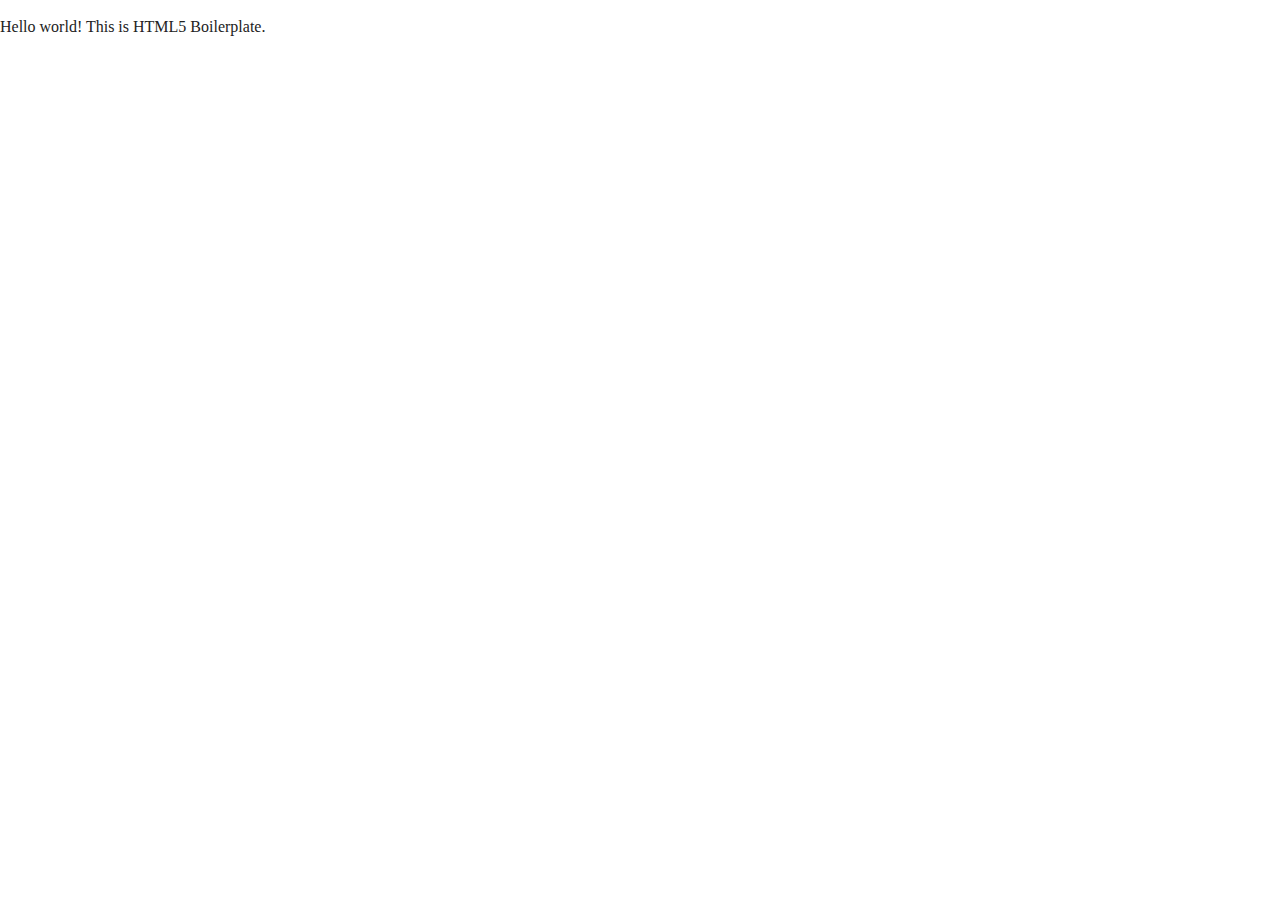
==== index.html @ 3a3f39ee "Add files via upload" ====
<!doctype html>
<html class="no-js" lang="">

<head>
  <meta charset="utf-8">
  <meta http-equiv="x-ua-compatible" content="ie=edge">
  <title></title>
  <meta name="description" content="">
  <meta name="viewport" content="width=device-width, initial-scale=1, shrink-to-fit=no">

  <link rel="manifest" href="site.webmanifest">
  <link rel="apple-touch-icon" href="icon.png">
  <!-- Place favicon.ico in the root directory -->

  <link rel="stylesheet" href="css/normalize.css">
  <link rel="stylesheet" href="css/main.css">
</head>

<body>
  <!--[if lte IE 9]>
    <p class="browserupgrade">You are using an <strong>outdated</strong> browser. Please <a href="https://browsehappy.com/">upgrade your browser</a> to improve your experience and security.</p>
  <![endif]-->

  <!-- Add your site or application content here -->
  <p>Hello world! This is HTML5 Boilerplate.</p>
  <script src="js/vendor/modernizr-3.6.0.min.js"></script>
  <script src="https://code.jquery.com/jquery-3.3.1.min.js" integrity="sha256-FgpCb/KJQlLNfOu91ta32o/NMZxltwRo8QtmkMRdAu8=" crossorigin="anonymous"></script>
  <script>window.jQuery || document.write('<script src="js/vendor/jquery-3.3.1.min.js"><\/script>')</script>
  <script src="js/plugins.js"></script>
  <script src="js/main.js"></script>

  <!-- Google Analytics: change UA-XXXXX-Y to be your site's ID. -->
  <script>
    window.ga = function () { ga.q.push(arguments) }; ga.q = []; ga.l = +new Date;
    ga('create', 'UA-XXXXX-Y', 'auto'); ga('send', 'pageview')
  </script>
  <script src="https://www.google-analytics.com/analytics.js" async defer></script>
</body>

</html>
---- css/main.css ----
/*! HTML5 Boilerplate v6.1.0 | MIT License | https://html5boilerplate.com/ */

/*
 * What follows is the result of much research on cross-browser styling.
 * Credit left inline and big thanks to Nicolas Gallagher, Jonathan Neal,
 * Kroc Camen, and the H5BP dev community and team.
 */

/* ==========================================================================
   Base styles: opinionated defaults
   ========================================================================== */

html {
    color: #222;
    font-size: 1em;
    line-height: 1.4;
}

/*
 * Remove text-shadow in selection highlight:
 * https://twitter.com/miketaylr/status/12228805301
 *
 * Vendor-prefixed and regular ::selection selectors cannot be combined:
 * https://stackoverflow.com/a/16982510/7133471
 *
 * Customize the background color to match your design.
 */

::-moz-selection {
    background: #b3d4fc;
    text-shadow: none;
}

::selection {
    background: #b3d4fc;
    text-shadow: none;
}

/*
 * A better looking default horizontal rule
 */

hr {
    display: block;
    height: 1px;
    border: 0;
    border-top: 1px solid #ccc;
    margin: 1em 0;
    padding: 0;
}

/*
 * Remove the gap between audio, canvas, iframes,
 * images, videos and the bottom of their containers:
 * https://github.com/h5bp/html5-boilerplate/issues/440
 */

audio,
canvas,
iframe,
img,
svg,
video {
    vertical-align: middle;
}

/*
 * Remove default fieldset styles.
 */

fieldset {
    border: 0;
    margin: 0;
    padding: 0;
}

/*
 * Allow only vertical resizing of textareas.
 */

textarea {
    resize: vertical;
}

/* ==========================================================================
   Browser Upgrade Prompt
   ========================================================================== */

.browserupgrade {
    margin: 0.2em 0;
    background: #ccc;
    color: #000;
    padding: 0.2em 0;
}

/* ==========================================================================
   Author's custom styles
   ========================================================================== */

















/* ==========================================================================
   Helper classes
   ========================================================================== */

/*
 * Hide visually and from screen readers
 */

.hidden {
    display: none !important;
}

/*
 * Hide only visually, but have it available for screen readers:
 * https://snook.ca/archives/html_and_css/hiding-content-for-accessibility
 *
 * 1. For long content, line feeds are not interpreted as spaces and small width
 *    causes content to wrap 1 word per line:
 *    https://medium.com/@jessebeach/beware-smushed-off-screen-accessible-text-5952a4c2cbfe
 */

.visuallyhidden {
    border: 0;
    clip: rect(0 0 0 0);
    height: 1px;
    margin: -1px;
    overflow: hidden;
    padding: 0;
    position: absolute;
    width: 1px;
    white-space: nowrap; /* 1 */
}

/*
 * Extends the .visuallyhidden class to allow the element
 * to be focusable when navigated to via the keyboard:
 * https://www.drupal.org/node/897638
 */

.visuallyhidden.focusable:active,
.visuallyhidden.focusable:focus {
    clip: auto;
    height: auto;
    margin: 0;
    overflow: visible;
    position: static;
    width: auto;
    white-space: inherit;
}

/*
 * Hide visually and from screen readers, but maintain layout
 */

.invisible {
    visibility: hidden;
}

/*
 * Clearfix: contain floats
 *
 * For modern browsers
 * 1. The space content is one way to avoid an Opera bug when the
 *    `contenteditable` attribute is included anywhere else in the document.
 *    Otherwise it causes space to appear at the top and bottom of elements
 *    that receive the `clearfix` class.
 * 2. The use of `table` rather than `block` is only necessary if using
 *    `:before` to contain the top-margins of child elements.
 */

.clearfix:before,
.clearfix:after {
    content: " "; /* 1 */
    display: table; /* 2 */
}

.clearfix:after {
    clear: both;
}

/* ==========================================================================
   EXAMPLE Media Queries for Responsive Design.
   These examples override the primary ('mobile first') styles.
   Modify as content requires.
   ========================================================================== */

@media only screen and (min-width: 35em) {
    /* Style adjustments for viewports that meet the condition */
}

@media print,
       (-webkit-min-device-pixel-ratio: 1.25),
       (min-resolution: 1.25dppx),
       (min-resolution: 120dpi) {
    /* Style adjustments for high resolution devices */
}

/* ==========================================================================
   Print styles.
   Inlined to avoid the additional HTTP request:
   https://www.phpied.com/delay-loading-your-print-css/
   ========================================================================== */

@media print {
    *,
    *:before,
    *:after {
        background: transparent !important;
        color: #000 !important; /* Black prints faster */
        -webkit-box-shadow: none !important;
        box-shadow: none !important;
        text-shadow: none !important;
    }

    a,
    a:visited {
        text-decoration: underline;
    }

    a[href]:after {
        content: " (" attr(href) ")";
    }

    abbr[title]:after {
        content: " (" attr(title) ")";
    }

    /*
     * Don't show links that are fragment identifiers,
     * or use the `javascript:` pseudo protocol
     */

    a[href^="#"]:after,
    a[href^="javascript:"]:after {
        content: "";
    }

    pre {
        white-space: pre-wrap !important;
    }
    pre,
    blockquote {
        border: 1px solid #999;
        page-break-inside: avoid;
    }

    /*
     * Printing Tables:
     * http://css-discuss.incutio.com/wiki/Printing_Tables
     */

    thead {
        display: table-header-group;
    }

    tr,
    img {
        page-break-inside: avoid;
    }

    p,
    h2,
    h3 {
        orphans: 3;
        widows: 3;
    }

    h2,
    h3 {
        page-break-after: avoid;
    }
}
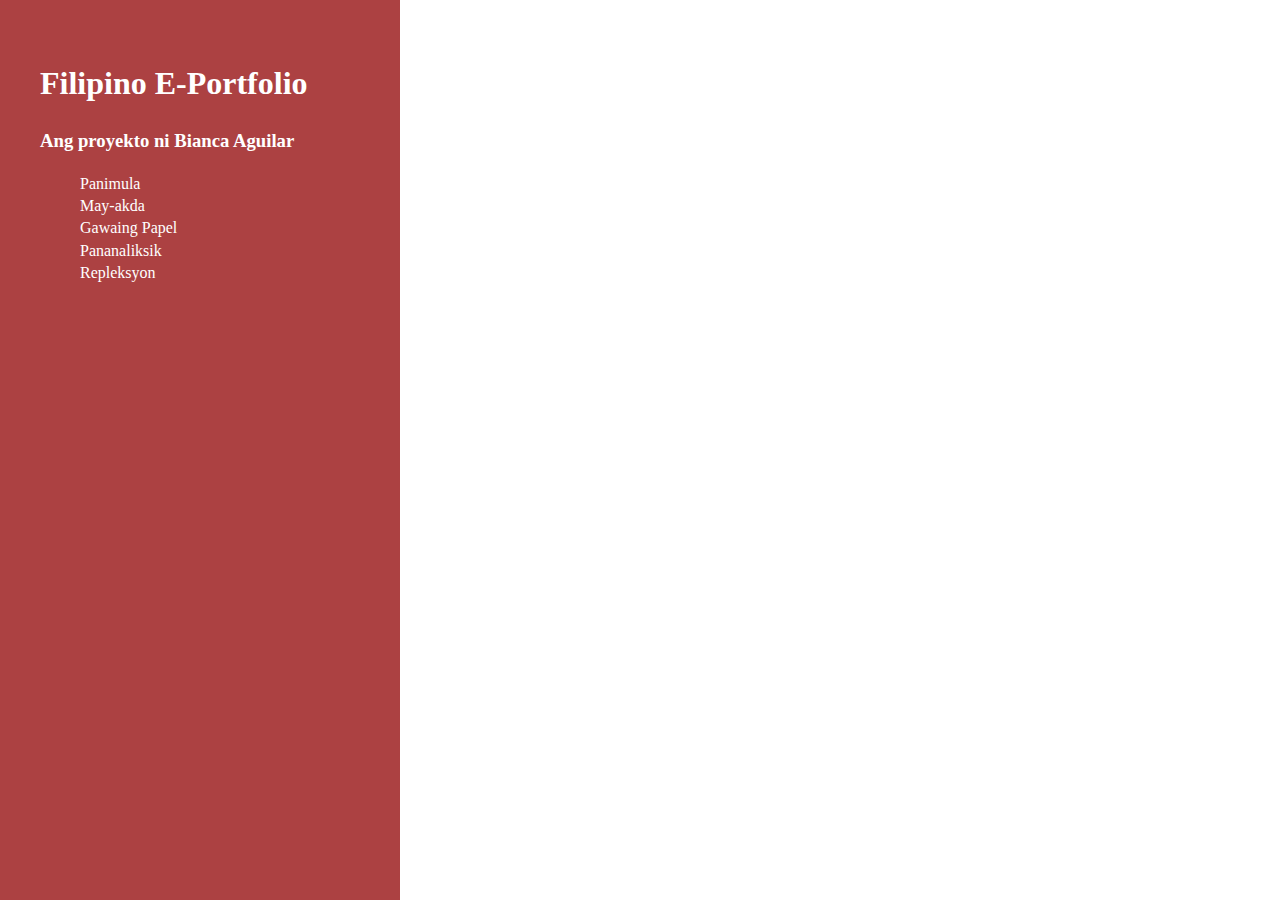
==== commit e68f3f68: "fix" ====
--- a/index.html
+++ b/index.html
@@ -22,7 +22,21 @@
   <![endif]-->
 
   <!-- Add your site or application content here -->
-  <p>Hello world! This is HTML5 Boilerplate.</p>
+  <div id="sidebar">
+    <h1>Filipino E-Portfolio</h1>
+    <h3>Ang proyekto ni Bianca Aguilar</h3>
+    <ul>
+      <li><a href="panimula.html">Panimula</a></li>
+      <li><a href="may-akda.html">May-akda</a></li>
+      <li><a href="papel.html">Gawaing Papel</a></li>
+      <li><a href="pananaliksik.html">Pananaliksik</a></li>
+      <li><a href="repleksyon.html">Repleksyon</a></li>
+    </ul>
+  </div>
+  <div id="main">
+
+  </div>
+
   <script src="js/vendor/modernizr-3.6.0.min.js"></script>
   <script src="https://code.jquery.com/jquery-3.3.1.min.js" integrity="sha256-FgpCb/KJQlLNfOu91ta32o/NMZxltwRo8QtmkMRdAu8=" crossorigin="anonymous"></script>
   <script>window.jQuery || document.write('<script src="js/vendor/jquery-3.3.1.min.js"><\/script>')</script>
--- a/css/main.css
+++ b/css/main.css
@@ -96,7 +96,35 @@
 /* ==========================================================================
    Author's custom styles
    ========================================================================== */
-
+#sidebar {
+    height:100%;
+    width:25%;
+    position:fixed;
+    background-color: #ac4142;
+    color:white;
+    z-index:1;
+    top:0;
+    left:0;
+    overflow-x:hidden;
+    padding: 40px 40px 40px 40px;
+}
+
+#sidebar h1 {
+
+}
+
+#sidebar ul {
+    list-style-type:none;
+}
+
+#sidebar a {
+    color:white;
+    text-decoration-line:none;
+}
+
+#main {
+    margin-left: 35%;
+}
 
 
 
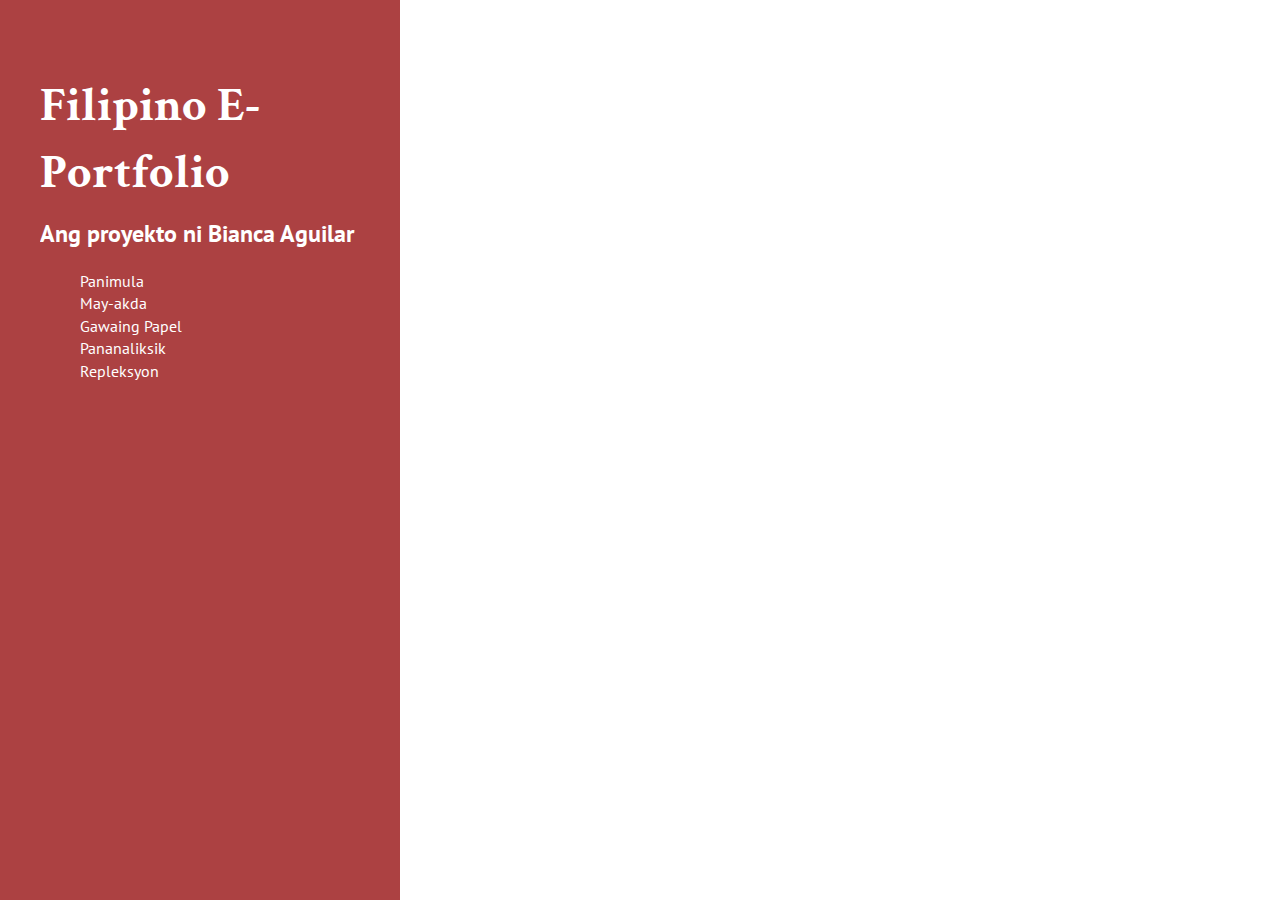
==== commit 3aef308c: "fix" ====
--- a/index.html
+++ b/index.html
@@ -14,6 +14,7 @@
 
   <link rel="stylesheet" href="css/normalize.css">
   <link rel="stylesheet" href="css/main.css">
+  <link href="https://fonts.googleapis.com/css?family=Crimson+Text|PT+Sans" rel="stylesheet">
 </head>
 
 <body>
@@ -24,7 +25,7 @@
   <!-- Add your site or application content here -->
   <div id="sidebar">
     <h1>Filipino E-Portfolio</h1>
-    <h3>Ang proyekto ni Bianca Aguilar</h3>
+    <h2>Ang proyekto ni Bianca Aguilar</h2>
     <ul>
       <li><a href="panimula.html">Panimula</a></li>
       <li><a href="may-akda.html">May-akda</a></li>
--- a/css/main.css
+++ b/css/main.css
@@ -110,10 +110,23 @@
 }
 
 #sidebar h1 {
-
+    font-family: 'Crimson Text', serif;
+    font-weight:bolder;
+    font-size: 300%;
+    margin-bottom:0;
+}
+
+#sidebar h2 {
+    font-family: 'PT Sans', sans-serif;
+    margin-top:10px;
+}
+
+#sidebar h2 span {
+    text-decoration-line:underline;
 }
 
 #sidebar ul {
+    font-family: 'PT Sans', sans-serif;
     list-style-type:none;
 }
 
@@ -124,6 +137,11 @@
 
 #main {
     margin-left: 35%;
+    font-family: 'PT Sans', sans-serif;
+}
+
+#main h1 {
+    font-family: 'Crimson Text', serif;
 }
 
 
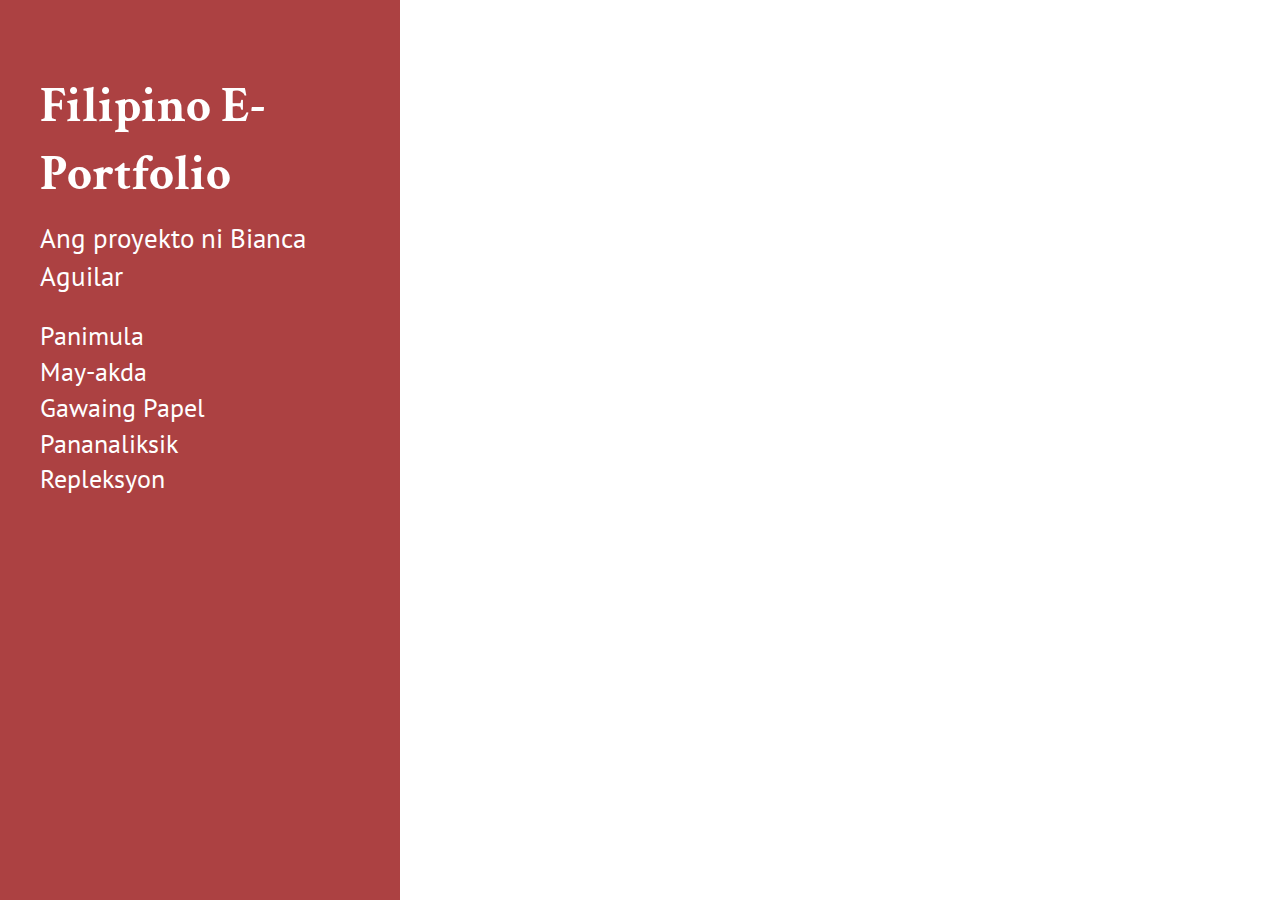
==== commit a4ae95ca: "update" ====
--- a/index.html
+++ b/index.html
@@ -27,7 +27,7 @@
     <h1>Filipino E-Portfolio</h1>
     <h2>Ang proyekto ni Bianca Aguilar</h2>
     <ul>
-      <li><a href="panimula.html">Panimula</a></li>
+      <li><a href="index.html">Panimula</a></li>
       <li><a href="may-akda.html">May-akda</a></li>
       <li><a href="papel.html">Gawaing Papel</a></li>
       <li><a href="pananaliksik.html">Pananaliksik</a></li>
--- a/css/main.css
+++ b/css/main.css
@@ -112,36 +112,66 @@
 #sidebar h1 {
     font-family: 'Crimson Text', serif;
     font-weight:bolder;
-    font-size: 300%;
+    font-size: 305%;
     margin-bottom:0;
 }
 
 #sidebar h2 {
     font-family: 'PT Sans', sans-serif;
+    font-weight:normal;
     margin-top:10px;
+    font-size: 170%;
 }
 
 #sidebar h2 span {
-    text-decoration-line:underline;
+    font-weight:bold;
 }
 
 #sidebar ul {
     font-family: 'PT Sans', sans-serif;
     list-style-type:none;
+    padding-left:0;
 }
 
 #sidebar a {
     color:white;
+    font-size:160%;
     text-decoration-line:none;
+    font-size: 
+}
+
+#sidebar a:hover {
+    text-decoration-line:underline;
 }
 
 #main {
     margin-left: 35%;
+    margin-right:9%;
     font-family: 'PT Sans', sans-serif;
 }
 
 #main h1 {
     font-family: 'Crimson Text', serif;
+    font-size: 300%;
+}
+
+#main h2 {
+    font-size:200%;
+}
+
+#main h3 {
+    font-size: 150%;
+}
+
+#main p {
+    font-size: 140%;
+    justify-content:left;
+}
+
+#me {
+    width:45%;
+    margin-right: 30px;
+    float:left;
 }
 
 
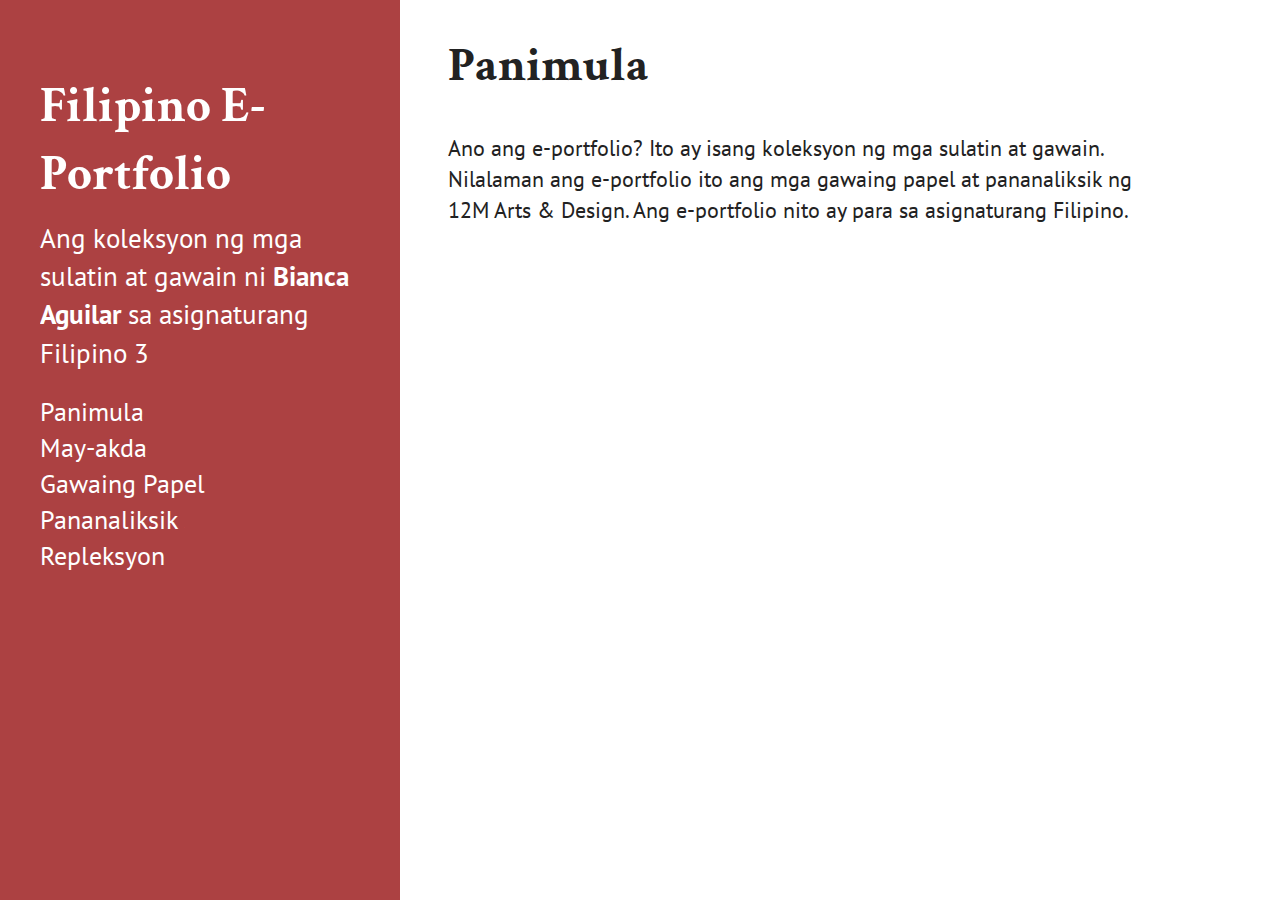
==== commit 463ba77b: "fix" ====
--- a/index.html
+++ b/index.html
@@ -25,7 +25,7 @@
   <!-- Add your site or application content here -->
   <div id="sidebar">
     <h1>Filipino E-Portfolio</h1>
-    <h2>Ang proyekto ni Bianca Aguilar</h2>
+    <h2>Ang koleksyon ng mga sulatin at gawain ni <span>Bianca Aguilar</span> sa asignaturang Filipino 3</h2>
     <ul>
       <li><a href="index.html">Panimula</a></li>
       <li><a href="may-akda.html">May-akda</a></li>
@@ -35,7 +35,8 @@
     </ul>
   </div>
   <div id="main">
-
+    <h1>Panimula</h1>
+    <p>Ano ang e-portfolio? Ito ay isang koleksyon ng mga sulatin at gawain. Nilalaman ang e-portfolio ito ang mga gawaing papel at pananaliksik ng 12M Arts & Design. Ang e-portfolio nito ay para sa asignaturang Filipino.</p>
   </div>
 
   <script src="js/vendor/modernizr-3.6.0.min.js"></script>
